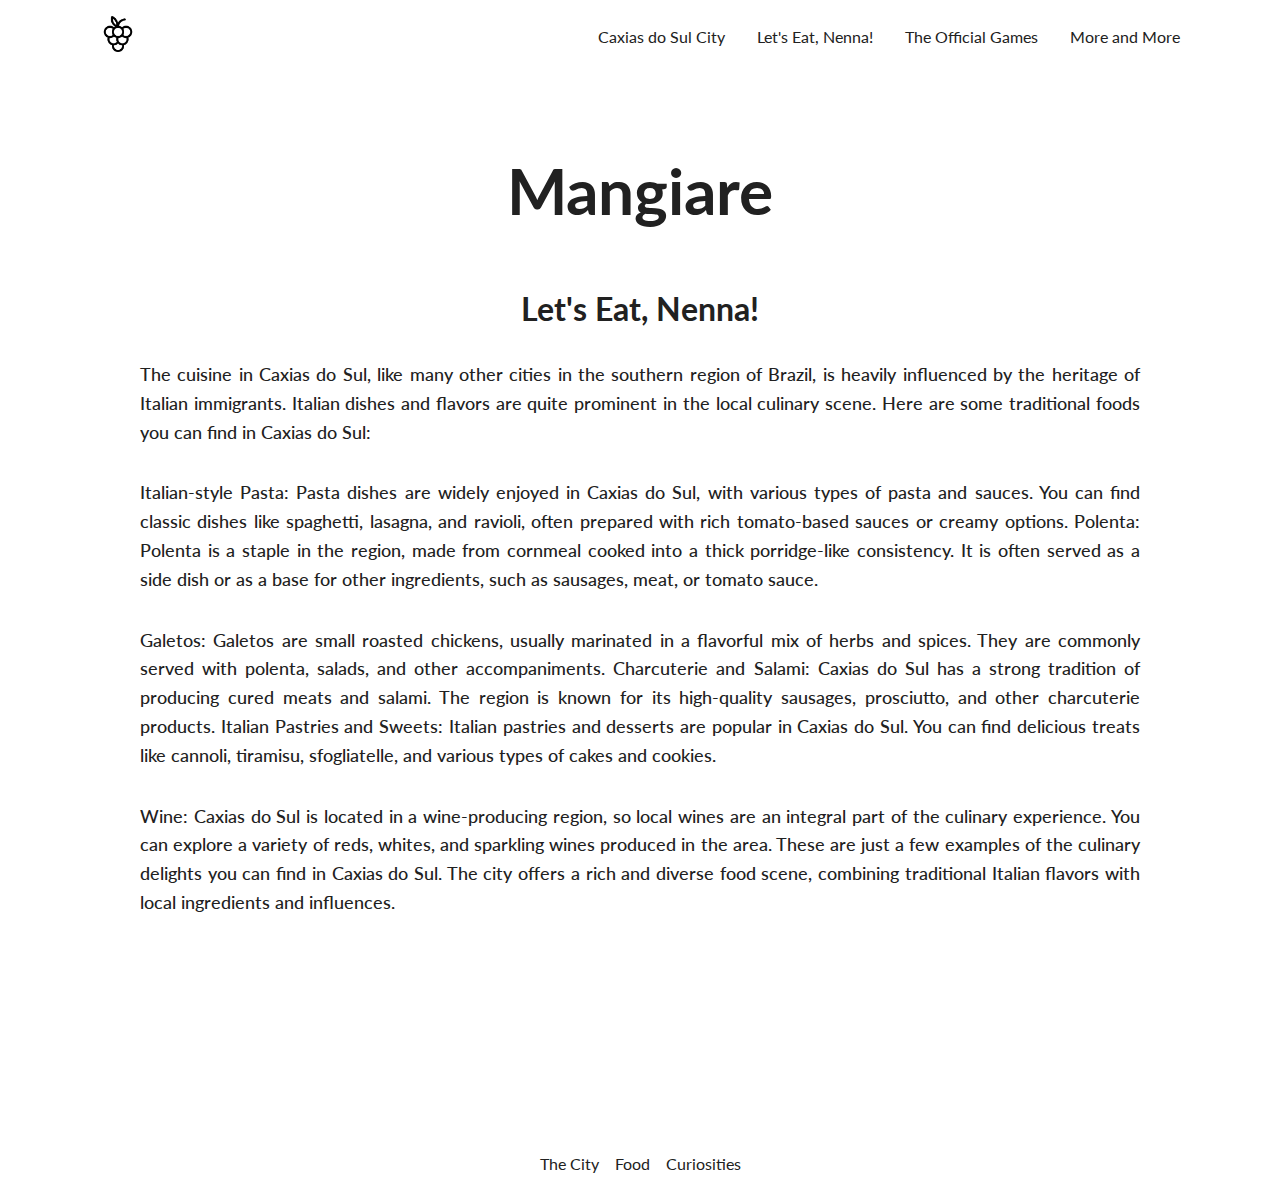
==== pages/lets-eat.html @ 0cd6568b "Added files" ====
<!DOCTYPE html>
<html lang="en">
<head>
    <meta charset="UTF-8">
    <meta http-equiv="X-UA-Compatible" content="IE=edge">
    <meta name="viewport" content="width=device-width, initial-scale=1.0">
    <title>Let's Eat, Nenna!</title>
    <link rel="stylesheet" href="../css/styles.css">
</head>
<body>

<!--Nav bar with display flex: icon on the left and four items to the right, connecting with other pages-->  
        <nav class="nav">
            <div class="nav-logo">
                <a href="../index.html"><img class="logo" src="../imgs/grape.png" alt="fruit grape as a logo"></a>
            </div>
            <div class="nav-group">
                <a class="nav-button" href="the-city.html">Caxias do Sul City</a> 
                <a class="nav-button" href="lets-eat.html">Let's Eat, Nenna!</a> 
                <a class="nav-button" href="official-games.html">The Official Games</a> 
                <a class="nav-button" href="more-and-more.html">More and More</a> 
            </div>
        </nav>
<!--Lets eat section with block elements and hierarchical texts - h1, h2 and paragraphs - organizing
    the content about the food in the city-->   
        <section class="container-food">
            <div class="box-title">
                <h1>Mangiare</h1>
            </div>    
            <div class="box-text">
                <h2>Let's Eat, Nenna!</h2> 
                    <p class="content-text">The cuisine in Caxias do Sul, like many other cities in the southern 
                    region of Brazil, is heavily influenced by the heritage of Italian immigrants. Italian dishes 
                    and flavors are quite prominent in the local culinary scene. Here are some traditional foods 
                    you can find in Caxias do Sul:

                    <p class="content-text">Italian-style Pasta: Pasta dishes are widely enjoyed in Caxias do Sul, with various types of 
                    pasta and sauces. You can find classic dishes like spaghetti, lasagna, and ravioli, often prepared 
                    with rich tomato-based sauces or creamy options.
                    
                    Polenta: Polenta is a staple in the region, made from cornmeal cooked into a thick porridge-like 
                    consistency. It is often served as a side dish or as a base for other ingredients, such as sausages, 
                    meat, or tomato sauce.</p>
                    
                    <p class="content-text">Galetos: Galetos are small roasted chickens, usually marinated in a flavorful mix of herbs and 
                    spices. They are commonly served with polenta, salads, and other accompaniments.
                    
                    Charcuterie and Salami: Caxias do Sul has a strong tradition of producing cured meats and salami.
                    The region is known for its high-quality sausages, prosciutto, and other charcuterie products.
                    
                    Italian Pastries and Sweets: Italian pastries and desserts are popular in Caxias do Sul. You can 
                    find delicious treats like cannoli, tiramisu, sfogliatelle, and various types of cakes and cookies.</p>
                    
                    <p class="content-text">Wine: Caxias do Sul is located in a wine-producing region, so local wines are an integral part of 
                    the culinary experience. You can explore a variety of reds, whites, and sparkling wines produced 
                    in the area.
                    
                    These are just a few examples of the culinary delights you can find in Caxias do Sul. The city 
                    offers a rich and diverse food scene, combining traditional Italian flavors with local ingredients 
                    and influences.</p>
            </div>   
        </section>
<!--Footer with display flex organizing three items that connects with other pages-->   
        <footer class="footer">
            <ul class="footer-group">
                <li class="footer-item"><a class="footer-text" href="the-city.html">The City</a></li>
                <li class="footer-item"><a class="footer-text" href="lets-eat.html">Food</a></li>
                <li class="footer-item"><a class="footer-text" href="more-and-more.html">Curiosities</a></li>
            </ul>
        </footer>      
    </body>
</html>
---- css/styles.css ----
@import url('https://fonts.googleapis.com/css2?family=Lato:ital,wght@0,100;0,300;0,400;0,700;0,900;1,100;1,300;1,400;1,700;1,900&display=swap');

* {
    margin: 0;
    padding: 0;
    box-sizing: border-box;
    font-family: 'Lato', sans-serif;
}

body {
    background-color: #fff;
    color: #212121;
}

/* nav */

.nav {
    display: flex;
    justify-content:space-between;
    align-items: center;
    padding: 16px 100px;
    background-color: #fff;
    width: 100%;
    height: 72px;
}

.nav-logo {
    width: 120px;
    height: 120px;
    align-self: flex-start;
}

.logo {
    width: 30%;
}

.logo:hover {
    opacity: 50%;
}

.nav-group {
    display: flex;
    flex-direction: row;
    gap: 32px;
    list-style: none;
    justify-content: space-between;
    text-align: center;
}   

.nav-button {
    align-self: flex-end;
    text-decoration: none;
    color: #212121;
}

.nav-button:hover {
    color: #5d5d5d;
}

/* home content */

.home-container {
    display: flex;
    padding: 16px;
}

.home-box-1 {
    display: flex;
    padding: 16px;
    flex-direction: column;
    gap: 8px;
    width: 25%;
}

.content-group {
    display: flex;
    flex-direction: column;
    list-style: none;
    justify-content: space-between;
} 

.content-item {
    text-align: left;
}

.content-text {
    text-decoration: none;
    color: #212121;
}

#idItems {
    font-style: italic;
    text-align: left;
}

.home-box-2 {
    display: flex;
    flex-wrap: wrap;
    align-items: flex-start;
    gap: 16px;
}

.home-box-2 img{
    width: 300px;
    height: 300px;
    border-radius: 8px;
}

/* food - block elements */

.container-food {
    padding: 80px;
}

.box-title {
    text-align: center;
}

.box-text {
    padding: 60px;
    text-align: center;
}

h1 {
    font-size: 64px;
    font-weight:700;
}

h2 {
    font-size: 32px;
    font-weight:700;
    margin-bottom: 32px;
}

.content-text {
    font-size: 18px;
    font-weight:500;
    line-height: 160%;
    margin-bottom: 32px;
    text-align: justify;
}


/* the city - floated elements left */

.container-city {
    padding: 32px;
}

.container-city img {
    float: left;
    margin-right: 24px;
    margin-bottom: 24px;
    height: 400px;
    width: 400px;
    border-radius: 8px;
}

/* grape games - floated elements right */

.container-games {
    padding: 32px;
}

.container-games img {
    float: right;
    margin-left: 24px;
    margin-bottom: 24px;
    height: 400px;
    width: 400px;
    border-radius: 8px;
}

/* curiosities - CSS box elements */

.container-more {
    margin: 40px 80px;
}

.box-text-more {
    padding: 80px;
    border: 1px solid #e5e5e5;
    border-radius: 8px;
}

/* footer */

.footer {
    display: flex;
    justify-content: center;
    align-items: end;
    padding: 16px;
    gap: 16px;
    width: 100%;
    height: 100px;
}

.footer-group {
    display: flex;
    flex-direction: row;
    gap: 16px;
    list-style: none;
    justify-content: space-between;
}   

.footer-item {
    align-self: flex-end;
    text-align: center;
}

.footer-text {
    text-decoration: none;
    color: #212121;
}

.footer-text:hover {
    color: #5d5d5d;
}
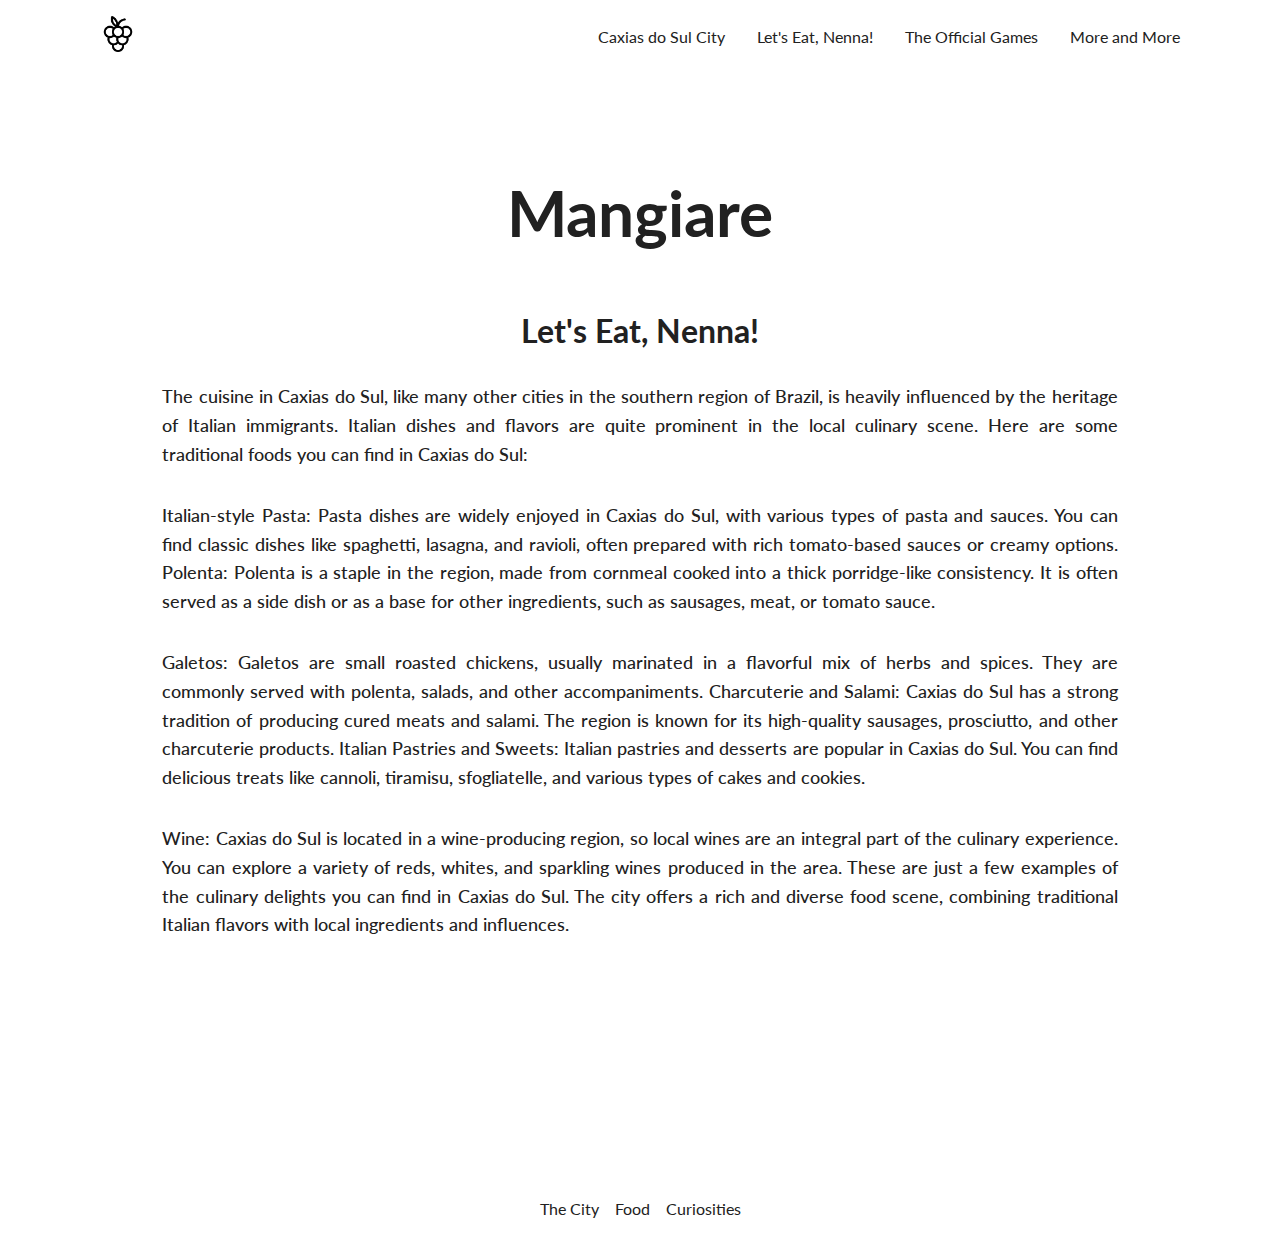
==== commit 2e765035: "Updated Food page" ====
--- a/pages/lets-eat.html
+++ b/pages/lets-eat.html
@@ -1,72 +1,145 @@
 <!DOCTYPE html>
 <html lang="en">
-<head>
-    <meta charset="UTF-8">
-    <meta http-equiv="X-UA-Compatible" content="IE=edge">
-    <meta name="viewport" content="width=device-width, initial-scale=1.0">
-    <title>Let's Eat, Nenna!</title>
-    <link rel="stylesheet" href="../css/styles.css">
-</head>
-<body>
-
-<!--Nav bar with display flex: icon on the left and four items to the right, connecting with other pages-->  
+    <head>
+        <meta charset="UTF-8" />
+        <meta http-equiv="X-UA-Compatible" content="IE=edge" />
+        <meta name="viewport" content="width=device-width, initial-scale=1.0" />
+        <title>Let's Eat, Nenna!</title>
+        <link rel="stylesheet" href="../css/styles.css" />
+    </head>
+    <body>
+        <!--Nav bar with display flex: icon on the left and four items to the right, connecting with other pages-->
         <nav class="nav">
             <div class="nav-logo">
-                <a href="../index.html"><img class="logo" src="../imgs/grape.png" alt="fruit grape as a logo"></a>
+                <a href="../index.html"
+                    ><img
+                        class="logo-desktop"
+                        src="../imgs/grape.png"
+                        alt="fruit grape as a logo"
+                /></a>
             </div>
             <div class="nav-group">
-                <a class="nav-button" href="the-city.html">Caxias do Sul City</a> 
-                <a class="nav-button" href="lets-eat.html">Let's Eat, Nenna!</a> 
-                <a class="nav-button" href="official-games.html">The Official Games</a> 
-                <a class="nav-button" href="more-and-more.html">More and More</a> 
+                <a class="nav-button" href="the-city.html"
+                    >Caxias do Sul City</a
+                >
+                <a class="nav-button" href="lets-eat.html">Let's Eat, Nenna!</a>
+                <a class="nav-button" href="official-games.html"
+                    >The Official Games</a
+                >
+                <a class="nav-button" href="more-and-more.html"
+                    >More and More</a
+                >
             </div>
         </nav>
-<!--Lets eat section with block elements and hierarchical texts - h1, h2 and paragraphs - organizing
-    the content about the food in the city-->   
+
+        <nav class="navbar">
+            <div class="container nav-container">
+                <input class="checkbox" type="checkbox" name="" id="" />
+                <div class="logo-container" alt="grape">
+                    <a href="../index.html"
+                        ><img
+                            class="logo"
+                            src="../imgs/grape.png"
+                            alt="fruit grape as a logo"
+                    /></a>
+                </div>
+                <div class="hamburger-lines">
+                    <span class="line line1"></span>
+                    <span class="line line2"></span>
+                    <span class="line line3"></span>
+                </div>
+                <div class="menu-items">
+                    <li>
+                        <a class="nav-button" href="the-city.html"
+                            >Caxias do Sul City</a
+                        >
+                    </li>
+                    <li>
+                        <a class="nav-button" href="lets-eat.html"
+                            >Let's Eat, Nenna!</a
+                        >
+                    </li>
+                    <li>
+                        <a class="nav-button" href="official-games.html"
+                            >The Official Games</a
+                        >
+                    </li>
+                    <li>
+                        <a class="nav-button" href="more-and-more.html"
+                            >More and More</a
+                        >
+                    </li>
+                </div>
+            </div>
+        </nav>
+        <!--Lets eat section with block elements and hierarchical texts - h1, h2 and paragraphs - organizing
+    the content about the food in the city-->
         <section class="container-food">
             <div class="box-title">
                 <h1>Mangiare</h1>
-            </div>    
+            </div>
             <div class="box-text">
-                <h2>Let's Eat, Nenna!</h2> 
-                    <p class="content-text">The cuisine in Caxias do Sul, like many other cities in the southern 
-                    region of Brazil, is heavily influenced by the heritage of Italian immigrants. Italian dishes 
-                    and flavors are quite prominent in the local culinary scene. Here are some traditional foods 
-                    you can find in Caxias do Sul:
+                <h2>Let's Eat, Nenna!</h2>
+                <p class="content-text">
+                    The cuisine in Caxias do Sul, like many other cities in the
+                    southern region of Brazil, is heavily influenced by the
+                    heritage of Italian immigrants. Italian dishes and flavors
+                    are quite prominent in the local culinary scene. Here are
+                    some traditional foods you can find in Caxias do Sul:
+                </p>
 
-                    <p class="content-text">Italian-style Pasta: Pasta dishes are widely enjoyed in Caxias do Sul, with various types of 
-                    pasta and sauces. You can find classic dishes like spaghetti, lasagna, and ravioli, often prepared 
-                    with rich tomato-based sauces or creamy options.
-                    
-                    Polenta: Polenta is a staple in the region, made from cornmeal cooked into a thick porridge-like 
-                    consistency. It is often served as a side dish or as a base for other ingredients, such as sausages, 
-                    meat, or tomato sauce.</p>
-                    
-                    <p class="content-text">Galetos: Galetos are small roasted chickens, usually marinated in a flavorful mix of herbs and 
-                    spices. They are commonly served with polenta, salads, and other accompaniments.
-                    
-                    Charcuterie and Salami: Caxias do Sul has a strong tradition of producing cured meats and salami.
-                    The region is known for its high-quality sausages, prosciutto, and other charcuterie products.
-                    
-                    Italian Pastries and Sweets: Italian pastries and desserts are popular in Caxias do Sul. You can 
-                    find delicious treats like cannoli, tiramisu, sfogliatelle, and various types of cakes and cookies.</p>
-                    
-                    <p class="content-text">Wine: Caxias do Sul is located in a wine-producing region, so local wines are an integral part of 
-                    the culinary experience. You can explore a variety of reds, whites, and sparkling wines produced 
-                    in the area.
-                    
-                    These are just a few examples of the culinary delights you can find in Caxias do Sul. The city 
-                    offers a rich and diverse food scene, combining traditional Italian flavors with local ingredients 
-                    and influences.</p>
-            </div>   
+                <p class="content-text">
+                    Italian-style Pasta: Pasta dishes are widely enjoyed in
+                    Caxias do Sul, with various types of pasta and sauces. You
+                    can find classic dishes like spaghetti, lasagna, and
+                    ravioli, often prepared with rich tomato-based sauces or
+                    creamy options. Polenta: Polenta is a staple in the region,
+                    made from cornmeal cooked into a thick porridge-like
+                    consistency. It is often served as a side dish or as a base
+                    for other ingredients, such as sausages, meat, or tomato
+                    sauce.
+                </p>
+
+                <p class="content-text">
+                    Galetos: Galetos are small roasted chickens, usually
+                    marinated in a flavorful mix of herbs and spices. They are
+                    commonly served with polenta, salads, and other
+                    accompaniments. Charcuterie and Salami: Caxias do Sul has a
+                    strong tradition of producing cured meats and salami. The
+                    region is known for its high-quality sausages, prosciutto,
+                    and other charcuterie products. Italian Pastries and Sweets:
+                    Italian pastries and desserts are popular in Caxias do Sul.
+                    You can find delicious treats like cannoli, tiramisu,
+                    sfogliatelle, and various types of cakes and cookies.
+                </p>
+
+                <p class="content-text">
+                    Wine: Caxias do Sul is located in a wine-producing region,
+                    so local wines are an integral part of the culinary
+                    experience. You can explore a variety of reds, whites, and
+                    sparkling wines produced in the area. These are just a few
+                    examples of the culinary delights you can find in Caxias do
+                    Sul. The city offers a rich and diverse food scene,
+                    combining traditional Italian flavors with local ingredients
+                    and influences.
+                </p>
+            </div>
         </section>
-<!--Footer with display flex organizing three items that connects with other pages-->   
+        <!--Footer with display flex organizing three items that connects with other pages-->
         <footer class="footer">
             <ul class="footer-group">
-                <li class="footer-item"><a class="footer-text" href="the-city.html">The City</a></li>
-                <li class="footer-item"><a class="footer-text" href="lets-eat.html">Food</a></li>
-                <li class="footer-item"><a class="footer-text" href="more-and-more.html">Curiosities</a></li>
+                <li class="footer-item">
+                    <a class="footer-text" href="the-city.html">The City</a>
+                </li>
+                <li class="footer-item">
+                    <a class="footer-text" href="lets-eat.html">Food</a>
+                </li>
+                <li class="footer-item">
+                    <a class="footer-text" href="more-and-more.html"
+                        >Curiosities</a
+                    >
+                </li>
             </ul>
-        </footer>      
+        </footer>
     </body>
-</html>+</html>
--- a/css/styles.css
+++ b/css/styles.css
@@ -24,17 +24,20 @@
     height: 72px;
 }
 
+.navbar {
+    display: none;
+}
+
 .nav-logo {
     width: 120px;
-    height: 120px;
     align-self: flex-start;
 }
 
-.logo {
+.logo-desktop {
     width: 30%;
 }
 
-.logo:hover {
+.logo-desktop:hover {
     opacity: 50%;
 }
 
@@ -60,8 +63,9 @@
 /* home content */
 
 .home-container {
-    display: flex;
-    padding: 16px;
+    display: grid;
+    grid-template-columns: 15% 85%;
+    gap: 1rem;
 }
 
 .home-box-1 {
@@ -69,7 +73,6 @@
     padding: 16px;
     flex-direction: column;
     gap: 8px;
-    width: 25%;
 }
 
 .content-group {
@@ -94,22 +97,20 @@
 }
 
 .home-box-2 {
-    display: flex;
-    flex-wrap: wrap;
-    align-items: flex-start;
-    gap: 16px;
+    display: grid;
+    grid-template-columns: 1fr 1fr 1fr 1fr;
+    gap: 1rem;
 }
 
 .home-box-2 img{
-    width: 300px;
-    height: 300px;
+    width: 100%;
     border-radius: 8px;
 }
 
 /* food - block elements */
 
 .container-food {
-    padding: 80px;
+    padding: 8%;
 }
 
 .box-title {
@@ -215,4 +216,339 @@
 
 .footer-text:hover {
     color: #5d5d5d;
-}+}
+
+
+@media (max-width: 1200px) {
+/* nav */
+    .nav {
+        display: none;
+    }
+
+    .navbar {
+        width: 100%;
+        display: block;
+        }
+        
+        .nav-container {
+        display: flex;
+        justify-content: space-between;
+        align-items: center;
+        height: 62px;
+        }
+        
+        .navbar .menu-items {
+        display: flex;
+        background-color: #fff;
+        }
+        
+        .navbar .nav-container li {
+        list-style: none;
+        }
+        
+        .navbar .nav-container a {
+        text-decoration: none;
+        color: #212121;
+        font-weight: 500;
+        font-size: 1.4rem;
+        padding: 0.7rem;
+        }
+        
+        .navbar .nav-container a:hover{
+            color: #5d5d5d;
+        }
+        
+        .nav-container {
+        display: block;
+        position: relative;
+        height: 60px;
+        }
+        
+        .nav-container .checkbox {
+        position: absolute;
+        display: block;
+        height: 32px;
+        width: 32px;
+        top: 20px;
+        right: 20px;
+        z-index: 5;
+        opacity: 0;
+        cursor: pointer;
+        }
+        
+        .nav-container .hamburger-lines {
+        height: 26px;
+        width: 32px;
+        position: absolute;
+        top: 17px;
+        right: 20px;
+        z-index: 2;
+        display: flex;
+        flex-direction: column;
+        justify-content: space-between;
+        }
+        
+        .nav-container .hamburger-lines .line {
+        display: block;
+        height: 4px;
+        width: 100%;
+        border-radius: 10px;
+        background: #212121;
+        }
+        
+        .nav-container .hamburger-lines .line1 {
+        transform-origin: 0% 0%;
+        transition: transform 0.4s ease-in-out;
+        }
+        
+        .nav-container .hamburger-lines .line2 {
+        transition: transform 0.2s ease-in-out;
+        }
+        
+        .nav-container .hamburger-lines .line3 {
+        transform-origin: 0% 100%;
+        transition: transform 0.4s ease-in-out;
+        }
+        
+        .navbar .menu-items {
+        padding-top: 100px;
+        background-color: #f2f1f1;
+        width: 100%;
+        transform: translateY(-200%);
+        display: flex;
+        flex-direction: column;
+        padding-bottom: 100px;
+        transition: transform 0.5s ease-in-out;
+        text-align: center;
+        }
+        
+        .navbar .menu-items li {
+        margin-bottom: 1.2rem;
+        font-size: 1.5rem;
+        font-weight: 300;
+        }
+        
+        .logo {
+        font-size: 1.2rem;
+        width: 32px;
+        }
+
+        .logo-container {
+            display: flex;
+            justify-content: flex-start;
+        }
+        
+        .nav-container input[type="checkbox"]:checked ~ .menu-items {
+        transform: translateX(0);
+        }
+        
+        .nav-container input[type="checkbox"]:checked ~ .hamburger-lines .line1 {
+        transform: rotate(45deg);
+        }
+        
+        .nav-container input[type="checkbox"]:checked ~ .hamburger-lines .line2 {
+        transform: scaleY(0);
+        }
+        
+        .nav-container input[type="checkbox"]:checked ~ .hamburger-lines .line3 {
+        transform: rotate(-45deg);
+        }
+        
+        .nav-container input[type="checkbox"]:checked ~ .logo-container{
+        display: none;
+        }
+
+    /* home */
+        .home-container {
+            display: grid;
+            grid-template-columns: 100%;
+        }
+
+        .home-box-2 {
+            display: grid;
+            grid-template-columns: 1fr 1fr;
+        }
+
+    /* food */
+        .container-food {
+            padding: 4%;
+        }
+
+        .box-text {
+            padding: 4%;
+        }
+
+    }
+
+
+
+@media (max-width: 768px) {
+    /* nav */
+        .nav {
+            display: none;
+        }
+    
+        .navbar {
+            width: 100%;
+            display: block;
+            }
+            
+            .nav-container {
+            display: flex;
+            justify-content: space-between;
+            align-items: center;
+            height: 62px;
+            }
+            
+            .navbar .menu-items {
+            display: flex;
+            background-color: #fff;
+            }
+            
+            .navbar .nav-container li {
+            list-style: none;
+            }
+            
+            .navbar .nav-container a {
+            text-decoration: none;
+            color: #212121;
+            font-weight: 500;
+            font-size: 1.4rem;
+            padding: 0.7rem;
+            }
+            
+            .navbar .nav-container a:hover{
+                color: #5d5d5d;
+            }
+            
+            .nav-container {
+            display: block;
+            position: relative;
+            height: 60px;
+            }
+            
+            .nav-container .checkbox {
+            position: absolute;
+            display: block;
+            height: 32px;
+            width: 32px;
+            top: 20px;
+            right: 20px;
+            z-index: 5;
+            opacity: 0;
+            cursor: pointer;
+            }
+            
+            .nav-container .hamburger-lines {
+            height: 26px;
+            width: 32px;
+            position: absolute;
+            top: 17px;
+            right: 20px;
+            z-index: 2;
+            display: flex;
+            flex-direction: column;
+            justify-content: space-between;
+            }
+            
+            .nav-container .hamburger-lines .line {
+            display: block;
+            height: 4px;
+            width: 100%;
+            border-radius: 10px;
+            background: #212121;
+            }
+            
+            .nav-container .hamburger-lines .line1 {
+            transform-origin: 0% 0%;
+            transition: transform 0.4s ease-in-out;
+            }
+            
+            .nav-container .hamburger-lines .line2 {
+            transition: transform 0.2s ease-in-out;
+            }
+            
+            .nav-container .hamburger-lines .line3 {
+            transform-origin: 0% 100%;
+            transition: transform 0.4s ease-in-out;
+            }
+            
+            .navbar .menu-items {
+            padding-top: 100px;
+            background-color: #f2f1f1;
+            width: 100%;
+            transform: translateY(-200%);
+            display: flex;
+            flex-direction: column;
+            padding-bottom: 100px;
+            transition: transform 0.5s ease-in-out;
+            text-align: center;
+            }
+            
+            .navbar .menu-items li {
+            margin-bottom: 1.2rem;
+            font-size: 1.5rem;
+            font-weight: 300;
+            }
+            
+            .logo {
+            font-size: 1.2rem;
+            width: 32px;
+            }
+    
+            .logo-container {
+                display: flex;
+                justify-content: flex-start;
+            }
+            
+            .nav-container input[type="checkbox"]:checked ~ .menu-items {
+            transform: translateX(0);
+            }
+            
+            .nav-container input[type="checkbox"]:checked ~ .hamburger-lines .line1 {
+            transform: rotate(45deg);
+            }
+            
+            .nav-container input[type="checkbox"]:checked ~ .hamburger-lines .line2 {
+            transform: scaleY(0);
+            }
+            
+            .nav-container input[type="checkbox"]:checked ~ .hamburger-lines .line3 {
+            transform: rotate(-45deg);
+            }
+            
+            .nav-container input[type="checkbox"]:checked ~ .logo-container{
+            display: none;
+            }
+            
+        /* home */
+        .home-box-2 {
+            display: grid;
+            grid-template-columns: 1fr;
+        }
+
+        /* food */
+        .container-food {
+            padding: 2%;
+        }
+
+        h1 {
+            font-size: 48px;
+        }
+        
+        h2 {
+            font-size: 24px;
+            margin-bottom: 24px;
+        }
+        
+        .content-text {
+            font-size: 16px;
+        }
+
+        .box-text {
+            padding: 2%;
+        }
+        
+    
+        }
+
